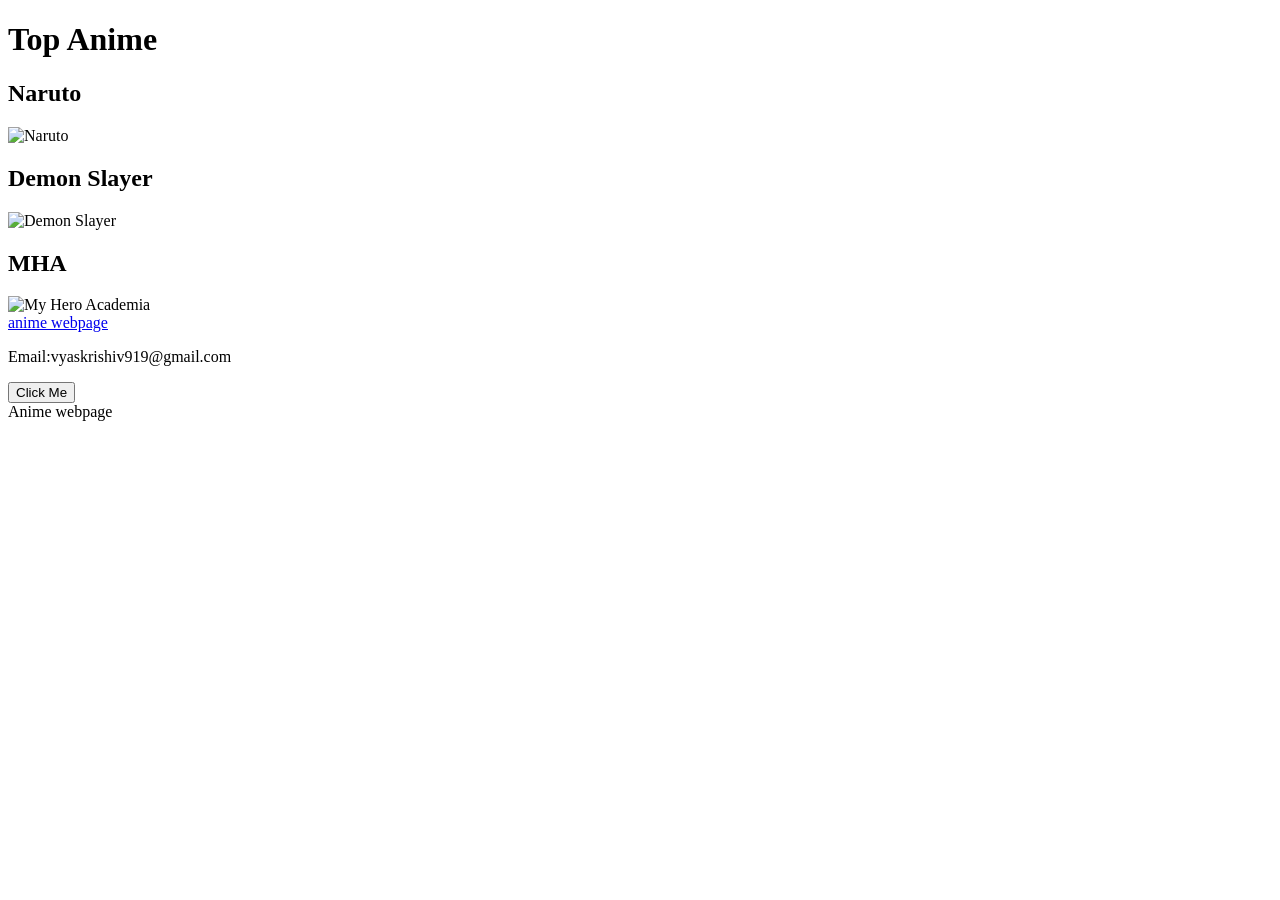
==== index.html @ 216b990c "Create index.html" ====
<!DOCTYPE html>
<html>
<head>
  <title>Anime World</title>
  <link rel="stylesheet" href="style.css">
</head>
<body>
  <h1>Top Anime </h1>
  <div class="anime">
    <div>
      <h2>Naruto</h2>
      <img src="https://i.pinimg.com/originals/d0/5e/43/d05e43302c5cc6d412f540f1176690bc.gif" alt="Naruto">
    </div>
    <div>
      <h2>Demon Slayer</h2>
      <img src="https://media.tenor.com/0jFEPrDFvosAAAAM/demon-slayer-tanjiro.gif" alt="Demon Slayer">
    </div>
    <div>
      <h2>MHA</h2>
      <img src="https://i.pinimg.com/originals/e6/f7/10/e6f7108412d3f772f6473cb0f7aa5474.gif" alt="My Hero Academia">
    </div>
  </div>

  <a href="https://www.fandom.com/topics/anime">anime webpage</a>
  <p>Email:vyaskrishiv919@gmail.com <a href=""></a></p>
  <button onclick="alert('Hello Anime Fan!reach me at vyaskrishiv919@gmail.com')">Click Me</button>

  <footer>Anime webpage</footer>
</body>
</html>
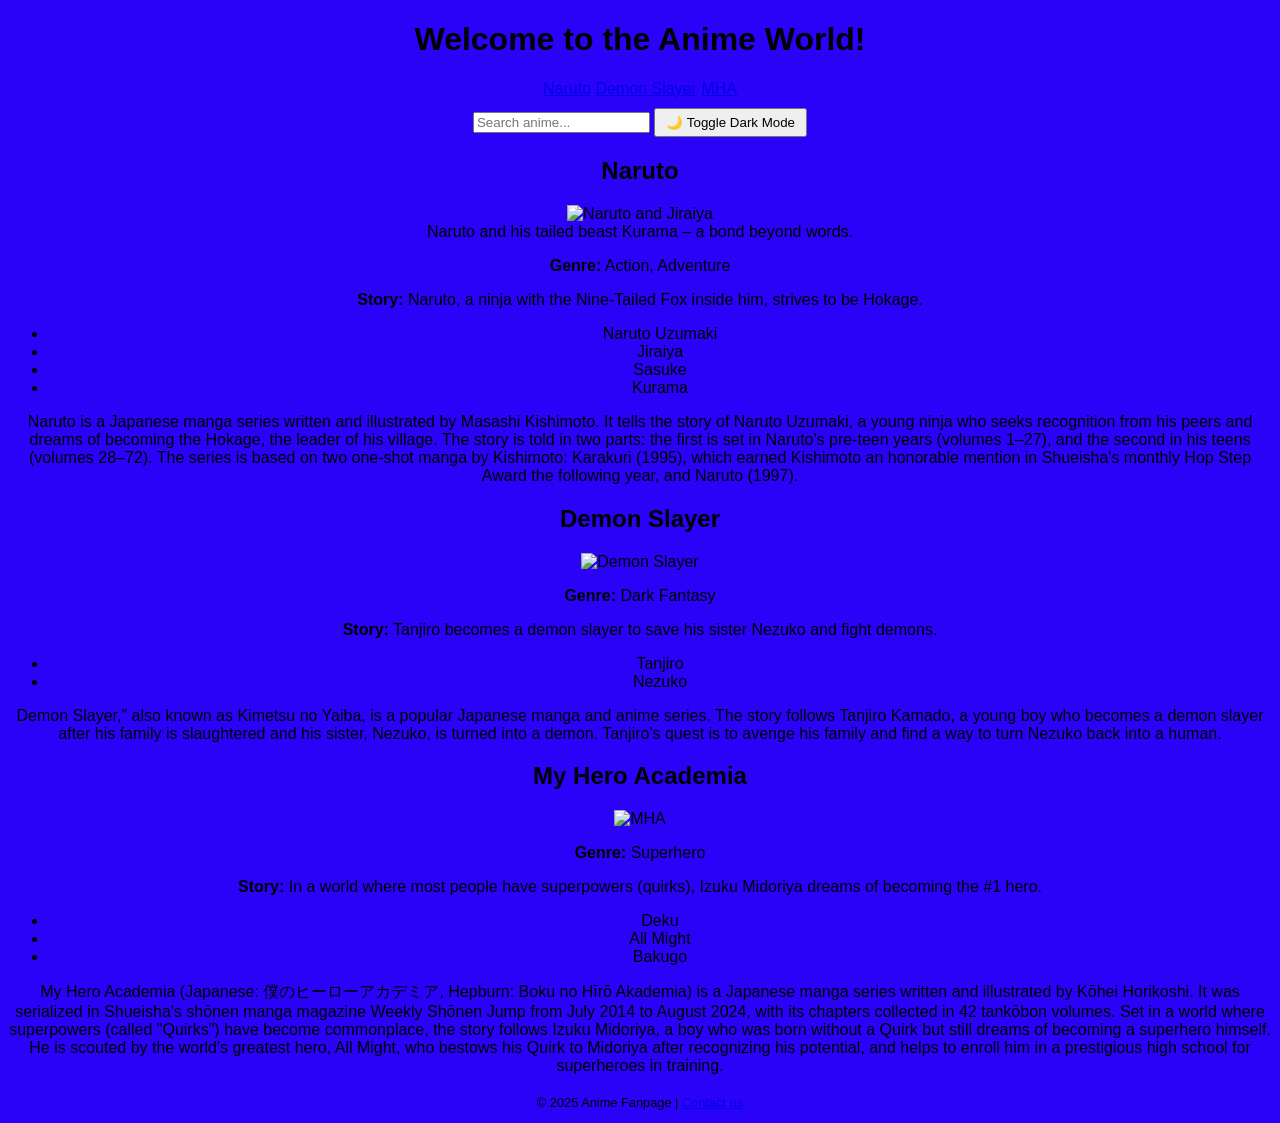
==== commit 94765338: "Update index.html" ====
--- a/index.html
+++ b/index.html
@@ -1,30 +1,85 @@
 <!DOCTYPE html>
-<html>
+<html lang="en">
 <head>
+  <meta charset="UTF-8" />
+  <meta name="viewport" content="width=device-width, initial-scale=1.0" />
   <title>Anime World</title>
-  <link rel="stylesheet" href="style.css">
+  <link rel="stylesheet" href="style.css" />
+  <script>
+    function searchAnime() {
+      const input = document.getElementById("search").value.toLowerCase();
+      document.querySelectorAll("main section").forEach(sec => {
+        sec.style.display = sec.innerText.toLowerCase().includes(input) ? "block" : "none";
+      });
+    }
+
+    function toggleDarkMode() {
+      document.body.classList.toggle("dark");
+    }
+  </script>
 </head>
 <body>
-  <h1>Top Anime </h1>
-  <div class="anime">
-    <div>
-      <h2>Naruto</h2>
-      <img src="https://i.pinimg.com/originals/d0/5e/43/d05e43302c5cc6d412f540f1176690bc.gif" alt="Naruto">
-    </div>
-    <div>
-      <h2>Demon Slayer</h2>
-      <img src="https://media.tenor.com/0jFEPrDFvosAAAAM/demon-slayer-tanjiro.gif" alt="Demon Slayer">
-    </div>
-    <div>
-      <h2>MHA</h2>
-      <img src="https://i.pinimg.com/originals/e6/f7/10/e6f7108412d3f772f6473cb0f7aa5474.gif" alt="My Hero Academia">
-    </div>
+  <header>
+    <h1>Welcome to the Anime World!</h1>
+  </header>
+
+  <nav>
+    <a href="#naruto">Naruto</a>
+    <a href="#demon">Demon Slayer</a>
+    <a href="#mha">MHA</a>
+  </nav>
+
+  <div class="controls">
+    <input type="text" id="search" placeholder="Search anime..." onkeyup="searchAnime()">
+    <button onclick="toggleDarkMode()">🌙 Toggle Dark Mode</button>
   </div>
 
-  <a href="https://www.fandom.com/topics/anime">anime webpage</a>
-  <p>Email:vyaskrishiv919@gmail.com <a href=""></a></p>
-  <button onclick="alert('Hello Anime Fan!reach me at vyaskrishiv919@gmail.com')">Click Me</button>
+  <main>
+    <section id="naruto">
+      <h2>Naruto</h2>
+      <figure>
+        <img src="https://media.tenor.com/jbKZzuLmalUAAAAj/naruto-and-kurama-rasengan.gif" alt="Naruto and Jiraiya">
+        <figcaption>Naruto and his tailed beast Kurama – a bond beyond words.</figcaption>
+      </figure>
+      <p><strong>Genre:</strong> Action, Adventure</p>
+      <p><strong>Story:</strong> Naruto, a ninja with the Nine-Tailed Fox inside him, strives to be Hokage.</p>
+      <ul>
+        <li>Naruto Uzumaki</li>
+        <li>Jiraiya</li>
+        <li>Sasuke</li>
+        <li>Kurama</li>
+      </ul>
+      <p>Naruto is a Japanese manga series written and illustrated by Masashi Kishimoto. It tells the story of Naruto Uzumaki, a young ninja who seeks recognition from his peers and dreams of becoming the Hokage, the leader of his village. The story is told in two parts: the first is set in Naruto's pre-teen years (volumes 1–27), and the second in his teens (volumes 28–72). The series is based on two one-shot manga by Kishimoto: Karakuri (1995), which earned Kishimoto an honorable mention in Shueisha's monthly Hop Step Award the following year, and Naruto (1997).</p>
+    </section>
 
-  <footer>Anime webpage</footer>
+    <section id="demon">
+      <h2>Demon Slayer</h2>
+      <img src="https://media1.tenor.com/m/0jFEPrDFvosAAAAC/demon-slayer-tanjiro.gif" alt="Demon Slayer" />
+      <p><strong>Genre:</strong> Dark Fantasy</p>
+      <p><strong>Story:</strong> Tanjiro becomes a demon slayer to save his sister Nezuko and fight demons.</p>
+      <ul>
+        <li>Tanjiro</li>
+        <li>Nezuko</li>
+      </ul>
+      <p>Demon Slayer," also known as Kimetsu no Yaiba, is a popular Japanese manga and anime series. The story follows Tanjiro Kamado, a young boy who becomes a demon slayer after his family is slaughtered and his sister, Nezuko, is turned into a demon. Tanjiro's quest is to avenge his family and find a way to turn Nezuko back into a human. </p>
+    </section>
+
+    <section id="mha">
+      <h2>My Hero Academia</h2>
+      <img src="https://64.media.tumblr.com/11dddacc6ac1e7a8a959b07d5369229f/tumblr_pw3bs7bCuR1t1yvcko5_400.gifv" alt="MHA" />
+      <p><strong>Genre:</strong> Superhero</p>
+      <p><strong>Story:</strong> In a world where most people have superpowers (quirks), Izuku Midoriya dreams of becoming the #1 hero.</p>
+      <ul>
+        <li>Deku</li>
+        <li>All Might</li>
+        <li>Bakugo</li>
+      </ul>
+      <p>My Hero Academia (Japanese: 僕のヒーローアカデミア, Hepburn: Boku no Hīrō Akademia) is a Japanese manga series written and illustrated by Kōhei Horikoshi. It was serialized in Shueisha's shōnen manga magazine Weekly Shōnen Jump from July 2014 to August 2024, with its chapters collected in 42 tankōbon volumes. Set in a world where superpowers (called "Quirks") have become commonplace, the story follows Izuku Midoriya, a boy who was born without a Quirk but still dreams of becoming a superhero himself. He is scouted by the world's greatest hero, All Might, who bestows his Quirk to Midoriya after recognizing his potential, and helps to enroll him in a prestigious high school for superheroes in training.</p>
+        </section>
+  </main>
+
+  <footer>
+    <p>&copy; 2025 Anime Fanpage | <a href="https://www.fandom.com/topics/anime">Contact us</a></p>
+  </footer>
 </body>
 </html>
--- a/style.css
+++ b/style.css
@@ -0,0 +1,21 @@
+body {
+  font-family: sans-serif;
+  text-align: center;
+  background: #2b02f8;
+}
+.anime img {
+  width: 150px;
+  border-radius: 10px;
+  margin: 10px;
+}
+a:hover {
+  color: rgb(5, 4, 5);
+}
+button {
+  margin-top: 10px;
+  padding: 5px 10px;
+}
+footer {
+  margin-top: 20px;
+  font-size: 0.8em;
+}
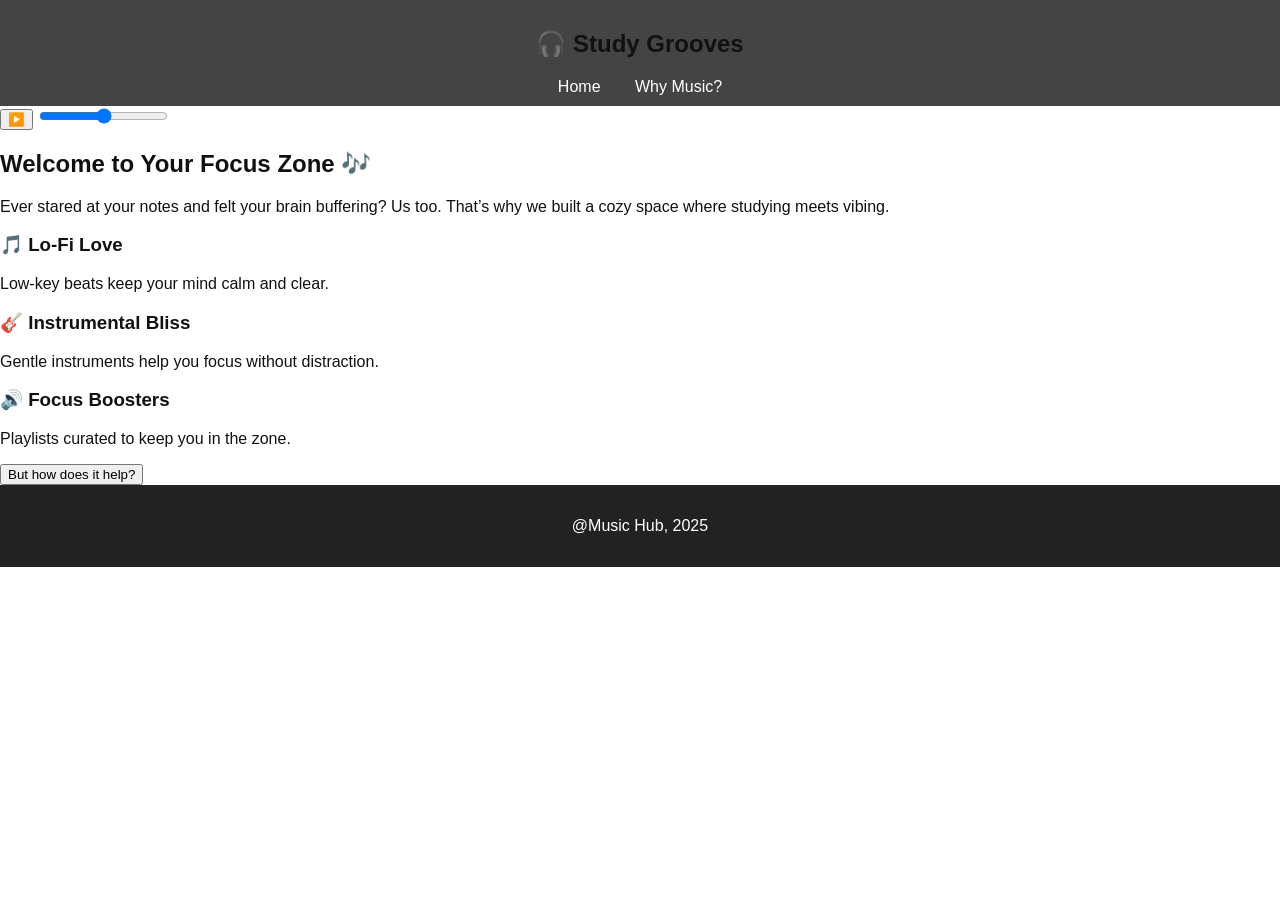
==== commit 4cafab32: "Create index.html" ====
--- a/index.html
+++ b/index.html
@@ -1,85 +1,54 @@
+
 <!DOCTYPE html>
 <html lang="en">
 <head>
   <meta charset="UTF-8" />
   <meta name="viewport" content="width=device-width, initial-scale=1.0" />
-  <title>Anime World</title>
-  <link rel="stylesheet" href="style.css" />
-  <script>
-    function searchAnime() {
-      const input = document.getElementById("search").value.toLowerCase();
-      document.querySelectorAll("main section").forEach(sec => {
-        sec.style.display = sec.innerText.toLowerCase().includes(input) ? "block" : "none";
-      });
-    }
-
-    function toggleDarkMode() {
-      document.body.classList.toggle("dark");
-    }
-  </script>
+  <title>Study Grooves</title>
+  <link rel="stylesheet" href="style.css">
 </head>
 <body>
-  <header>
-    <h1>Welcome to the Anime World!</h1>
-  </header>
-
   <nav>
-    <a href="#naruto">Naruto</a>
-    <a href="#demon">Demon Slayer</a>
-    <a href="#mha">MHA</a>
+    <h1>🎧 Study Grooves</h1>
+    <div>
+      <a href="#home" onclick="showPage('home')">Home</a>
+      <a href="#about" onclick="showPage('about')">Why Music?</a>
+    </div>
   </nav>
 
-  <div class="controls">
-    <input type="text" id="search" placeholder="Search anime..." onkeyup="searchAnime()">
-    <button onclick="toggleDarkMode()">🌙 Toggle Dark Mode</button>
+  <!-- Music Player -->
+  <div class="player">
+    <audio id="lofi-player" src="lo-fi.mp3" loop></audio>
+    <button id="play-btn">▶️</button>
+    <input id="vol-control" type="range" min="0" max="1" step="0.01" value="0.5">
   </div>
 
-  <main>
-    <section id="naruto">
-      <h2>Naruto</h2>
-      <figure>
-        <img src="https://media.tenor.com/jbKZzuLmalUAAAAj/naruto-and-kurama-rasengan.gif" alt="Naruto and Jiraiya">
-        <figcaption>Naruto and his tailed beast Kurama – a bond beyond words.</figcaption>
-      </figure>
-      <p><strong>Genre:</strong> Action, Adventure</p>
-      <p><strong>Story:</strong> Naruto, a ninja with the Nine-Tailed Fox inside him, strives to be Hokage.</p>
-      <ul>
-        <li>Naruto Uzumaki</li>
-        <li>Jiraiya</li>
-        <li>Sasuke</li>
-        <li>Kurama</li>
-      </ul>
-      <p>Naruto is a Japanese manga series written and illustrated by Masashi Kishimoto. It tells the story of Naruto Uzumaki, a young ninja who seeks recognition from his peers and dreams of becoming the Hokage, the leader of his village. The story is told in two parts: the first is set in Naruto's pre-teen years (volumes 1–27), and the second in his teens (volumes 28–72). The series is based on two one-shot manga by Kishimoto: Karakuri (1995), which earned Kishimoto an honorable mention in Shueisha's monthly Hop Step Award the following year, and Naruto (1997).</p>
-    </section>
+  <div class="container" id="home">
+    <h2>Welcome to Your Focus Zone 🎶</h2>
+    <p>Ever stared at your notes and felt your brain buffering? Us too. That’s why we built a cozy space where studying meets vibing.</p>
+    <div class="grid">
+      <div class="card"><h3>🎵 Lo‑Fi Love</h3><p>Low‑key beats keep your mind calm and clear.</p></div>
+      <div class="card"><h3>🎸 Instrumental Bliss</h3><p>Gentle instruments help you focus without distraction.</p></div>
+      <div class="card"><h3>🔊 Focus Boosters</h3><p>Playlists curated to keep you in the zone.</p></div>
+    </div>
+    <button onclick="showPage('about')">But how does it help?</button>
+  </div>
 
-    <section id="demon">
-      <h2>Demon Slayer</h2>
-      <img src="https://media1.tenor.com/m/0jFEPrDFvosAAAAC/demon-slayer-tanjiro.gif" alt="Demon Slayer" />
-      <p><strong>Genre:</strong> Dark Fantasy</p>
-      <p><strong>Story:</strong> Tanjiro becomes a demon slayer to save his sister Nezuko and fight demons.</p>
-      <ul>
-        <li>Tanjiro</li>
-        <li>Nezuko</li>
-      </ul>
-      <p>Demon Slayer," also known as Kimetsu no Yaiba, is a popular Japanese manga and anime series. The story follows Tanjiro Kamado, a young boy who becomes a demon slayer after his family is slaughtered and his sister, Nezuko, is turned into a demon. Tanjiro's quest is to avenge his family and find a way to turn Nezuko back into a human. </p>
-    </section>
-
-    <section id="mha">
-      <h2>My Hero Academia</h2>
-      <img src="https://64.media.tumblr.com/11dddacc6ac1e7a8a959b07d5369229f/tumblr_pw3bs7bCuR1t1yvcko5_400.gifv" alt="MHA" />
-      <p><strong>Genre:</strong> Superhero</p>
-      <p><strong>Story:</strong> In a world where most people have superpowers (quirks), Izuku Midoriya dreams of becoming the #1 hero.</p>
-      <ul>
-        <li>Deku</li>
-        <li>All Might</li>
-        <li>Bakugo</li>
-      </ul>
-      <p>My Hero Academia (Japanese: 僕のヒーローアカデミア, Hepburn: Boku no Hīrō Akademia) is a Japanese manga series written and illustrated by Kōhei Horikoshi. It was serialized in Shueisha's shōnen manga magazine Weekly Shōnen Jump from July 2014 to August 2024, with its chapters collected in 42 tankōbon volumes. Set in a world where superpowers (called "Quirks") have become commonplace, the story follows Izuku Midoriya, a boy who was born without a Quirk but still dreams of becoming a superhero himself. He is scouted by the world's greatest hero, All Might, who bestows his Quirk to Midoriya after recognizing his potential, and helps to enroll him in a prestigious high school for superheroes in training.</p>
-        </section>
-  </main>
+  <div class="container" id="about" style="display:none">
+    <h2>How Music Helps You Study 🎧📚</h2>
+    <ul>
+      <li><strong>Calms Anxiety:</strong> Creates a comfortable mental space.</li>
+      <li><strong>Boosts Mood:</strong> A positive mind = better focus.</li>
+      <li><strong>Improves Memory:</strong> Activates brain zones tied to recall.</li>
+      <li><strong>Creates Routine:</strong> Your brain knows “study time”.</li>
+    </ul>
+    <button onclick="showPage('home')">Back to Home</button>
+  </div>
 
   <footer>
-    <p>&copy; 2025 Anime Fanpage | <a href="https://www.fandom.com/topics/anime">Contact us</a></p>
+    <p>@Music Hub, 2025</p>
   </footer>
+
+  <script src="script.js"></script>
 </body>
 </html>
--- a/style.css
+++ b/style.css
@@ -1,21 +1,115 @@
-body {
+ body {
   font-family: sans-serif;
+  margin: 0;
+  background: #fff;
+  color: #111;
+}
+
+header, footer {
+  background: #222;
+  color: white;
+  padding: 1rem;
   text-align: center;
-  background: #2b02f8;
 }
-.anime img {
-  width: 150px;
+
+nav {
+  background: #444;
+  text-align: center;
+  padding: 10px;
+}
+
+nav a {
+  color: white;
+  margin: 0 15px;
+  text-decoration: none;
+}
+
+nav a:hover {
+  text-decoration: underline;
+}
+
+.controls {
+  text-align: center;
+  margin: 1rem;
+}
+
+.controls input {
+  padding: 0.5rem;
+  width: 200px;
+  border-radius: 8px;
+  margin-right: 10px;
+}
+
+.controls button {
+  padding: 0.5rem;
+  border-radius: 8px;
+  background: #333;
+  color: white;
+  cursor: pointer;
+}
+
+main {
+  padding: 1rem;
+  max-width: 900px;
+  margin: auto;
+}
+
+section {
+  margin-bottom: 3rem;
+  border-bottom: 1px solid #ddd;
+  padding-bottom: 2rem;
+}
+
+img {
+  max-width: 100%;
   border-radius: 10px;
-  margin: 10px;
+  margin: 10px 0;
 }
-a:hover {
-  color: rgb(5, 4, 5);
+
+video, audio {
+  display: block;
+  margin-top: 10px;
 }
-button {
-  margin-top: 10px;
-  padding: 5px 10px;
+
+figure {
+  text-align: center;
+  margin: 1rem auto;
 }
-footer {
-  margin-top: 20px;
-  font-size: 0.8em;
+
+figure img {
+  transition: transform 0.3s ease;
 }
+
+figure img:hover {
+  transform: scale(1.05);
+}
+
+figcaption {
+  font-style: italic;
+  color: #666;
+}
+
+
+body.dark {
+  background: #121212;
+  color: #eee;
+}
+
+body.dark header, body.dark footer, body.dark nav {
+  background: #1e1e1e;
+}
+
+body.dark nav a {
+  color: #90caf9;
+}
+
+body.dark .controls input {
+  background: #333;
+  color: white;
+  border: 1px solid #666;
+}
+
+body.dark .controls button {
+  background: #eee;
+  color: #222;
+}
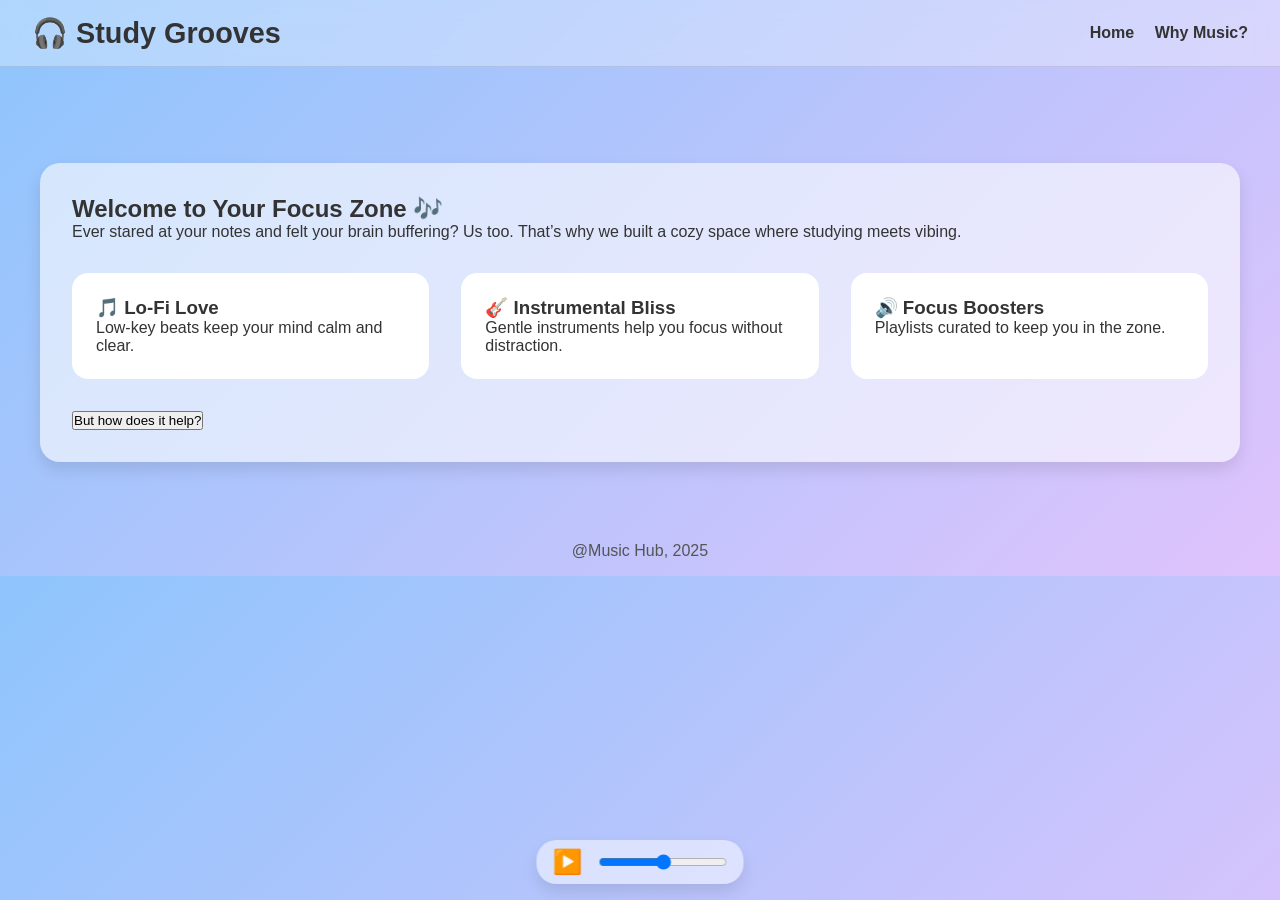
==== commit ae3c0a5e: "Update index.html" ====
--- a/index.html
+++ b/index.html
@@ -6,6 +6,7 @@
   <meta name="viewport" content="width=device-width, initial-scale=1.0" />
   <title>Study Grooves</title>
   <link rel="stylesheet" href="style.css">
+   <link rel="icon" type="image/x-icon" href="https://encrypted-tbn0.gstatic.com/images?q=tbn:ANd9GcTz8pPdQ-FFCeUuEXejknT5bsnFeonFeEhQzw&s">
 </head>
 <body>
   <nav>
--- a/style.css
+++ b/style.css
@@ -1,115 +1,53 @@
- body {
-  font-family: sans-serif;
-  margin: 0;
-  background: #fff;
-  color: #111;
+
+* { margin:0; padding:0; box-sizing:border-box; font-family:"Segoe UI",sans-serif; }
+body {
+  background:linear-gradient(135deg,#8EC5FC,#E0C3FC);
+  color:#333; animation:fadeIn 1.2s ease;
 }
+nav {
+  display:flex; justify-content:space-between; align-items:center;
+  padding:1rem 2rem; background:rgba(255,255,255,0.3);
+  backdrop-filter:blur(10px); border-bottom:1px solid rgba(0,0,0,0.1);
+  animation:slideDown 1s ease;
+}
+nav h1 { font-size:1.8rem; }
+nav a {
+  margin-left:1rem; font-weight:bold; color:#333; text-decoration:none;
+  transition:color .3s;
+}
+nav a:hover { color:#6C63FF; }
+.player {
+  position:fixed; bottom:1rem; left:50%; transform:translateX(-50%);
+  background:rgba(255,255,255,0.5); padding:0.5rem 1rem;
+  border-radius:20px; box-shadow:0 8px 16px rgba(0,0,0,0.1);
+  backdrop-filter:blur(10px); display:flex; align-items:center;
+  animation:fadeUp 1s ease;
+}
+#play-btn {
+  background:none; border:none; font-size:1.5rem; cursor:pointer;
+}
+#vol-control { margin-left:1rem; }
+.container {
+  max-width:1200px; margin:6rem auto 4rem; padding:2rem;
+  background:rgba(255,255,255,0.6); border-radius:20px;
+  box-shadow:0 8px 16px rgba(0,0,0,0.1); animation:fadeUp 1s ease;
+}
+.grid {
+  display:grid; grid-template-columns:repeat(auto-fit,minmax(250px,1fr));
+  gap:2rem; margin:2rem 0;
+}
+.card {
+  background:#fff; border-radius:16px; padding:1.5rem;
+  transition:transform .3s,box-shadow .3s; animation:popIn .8s ease;
+}
+.card:hover {
+  transform:translateY(-5px); box-shadow:0 12px 20px rgba(0,0,0,0.1);
+}
+footer {
+  text-align:center; padding:1rem; color:#555;
+}
+@keyframes fadeIn {from{opacity:0}to{opacity:1}}
+@keyframes slideDown {from{transform:translateY(-100%);}to{transform:translateY(0);}}
+@keyframes fadeUp {from{opacity:0;transform:translateY(30px);}to{opacity:1;transform:translateY(0);}}
+@keyframes popIn {0%{opacity:0;transform:scale(0.8);}100%{opacity:1;transform:scale(1);}}
 
-header, footer {
-  background: #222;
-  color: white;
-  padding: 1rem;
-  text-align: center;
-}
-
-nav {
-  background: #444;
-  text-align: center;
-  padding: 10px;
-}
-
-nav a {
-  color: white;
-  margin: 0 15px;
-  text-decoration: none;
-}
-
-nav a:hover {
-  text-decoration: underline;
-}
-
-.controls {
-  text-align: center;
-  margin: 1rem;
-}
-
-.controls input {
-  padding: 0.5rem;
-  width: 200px;
-  border-radius: 8px;
-  margin-right: 10px;
-}
-
-.controls button {
-  padding: 0.5rem;
-  border-radius: 8px;
-  background: #333;
-  color: white;
-  cursor: pointer;
-}
-
-main {
-  padding: 1rem;
-  max-width: 900px;
-  margin: auto;
-}
-
-section {
-  margin-bottom: 3rem;
-  border-bottom: 1px solid #ddd;
-  padding-bottom: 2rem;
-}
-
-img {
-  max-width: 100%;
-  border-radius: 10px;
-  margin: 10px 0;
-}
-
-video, audio {
-  display: block;
-  margin-top: 10px;
-}
-
-figure {
-  text-align: center;
-  margin: 1rem auto;
-}
-
-figure img {
-  transition: transform 0.3s ease;
-}
-
-figure img:hover {
-  transform: scale(1.05);
-}
-
-figcaption {
-  font-style: italic;
-  color: #666;
-}
-
-
-body.dark {
-  background: #121212;
-  color: #eee;
-}
-
-body.dark header, body.dark footer, body.dark nav {
-  background: #1e1e1e;
-}
-
-body.dark nav a {
-  color: #90caf9;
-}
-
-body.dark .controls input {
-  background: #333;
-  color: white;
-  border: 1px solid #666;
-}
-
-body.dark .controls button {
-  background: #eee;
-  color: #222;
-}
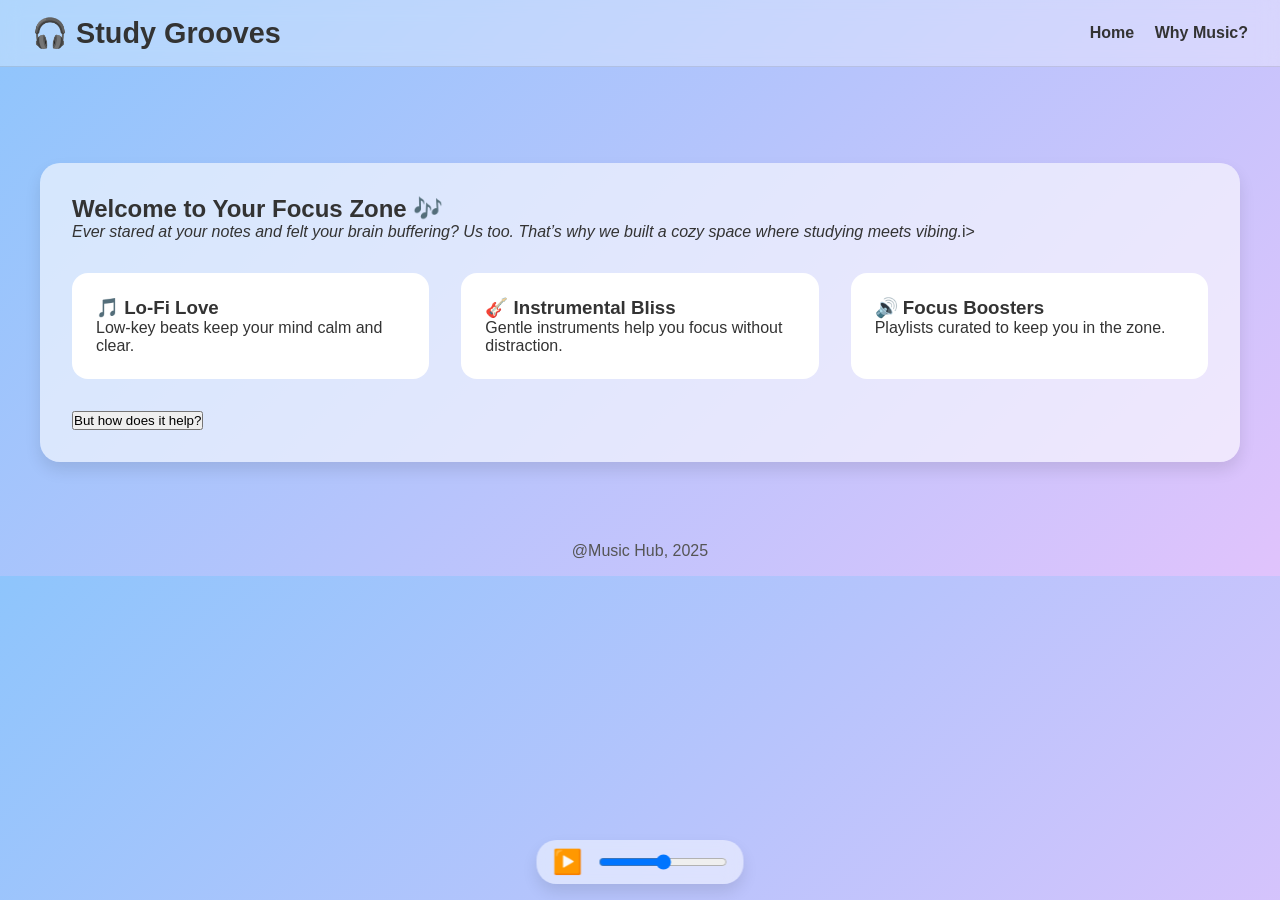
==== commit 673d17b3: "Update index.html" ====
--- a/index.html
+++ b/index.html
@@ -26,7 +26,7 @@
 
   <div class="container" id="home">
     <h2>Welcome to Your Focus Zone 🎶</h2>
-    <p>Ever stared at your notes and felt your brain buffering? Us too. That’s why we built a cozy space where studying meets vibing.</p>
+    <p><i>Ever stared at your notes and felt your brain buffering? Us too. That’s why we built a cozy space where studying meets vibing.</i>i></p>
     <div class="grid">
       <div class="card"><h3>🎵 Lo‑Fi Love</h3><p>Low‑key beats keep your mind calm and clear.</p></div>
       <div class="card"><h3>🎸 Instrumental Bliss</h3><p>Gentle instruments help you focus without distraction.</p></div>
